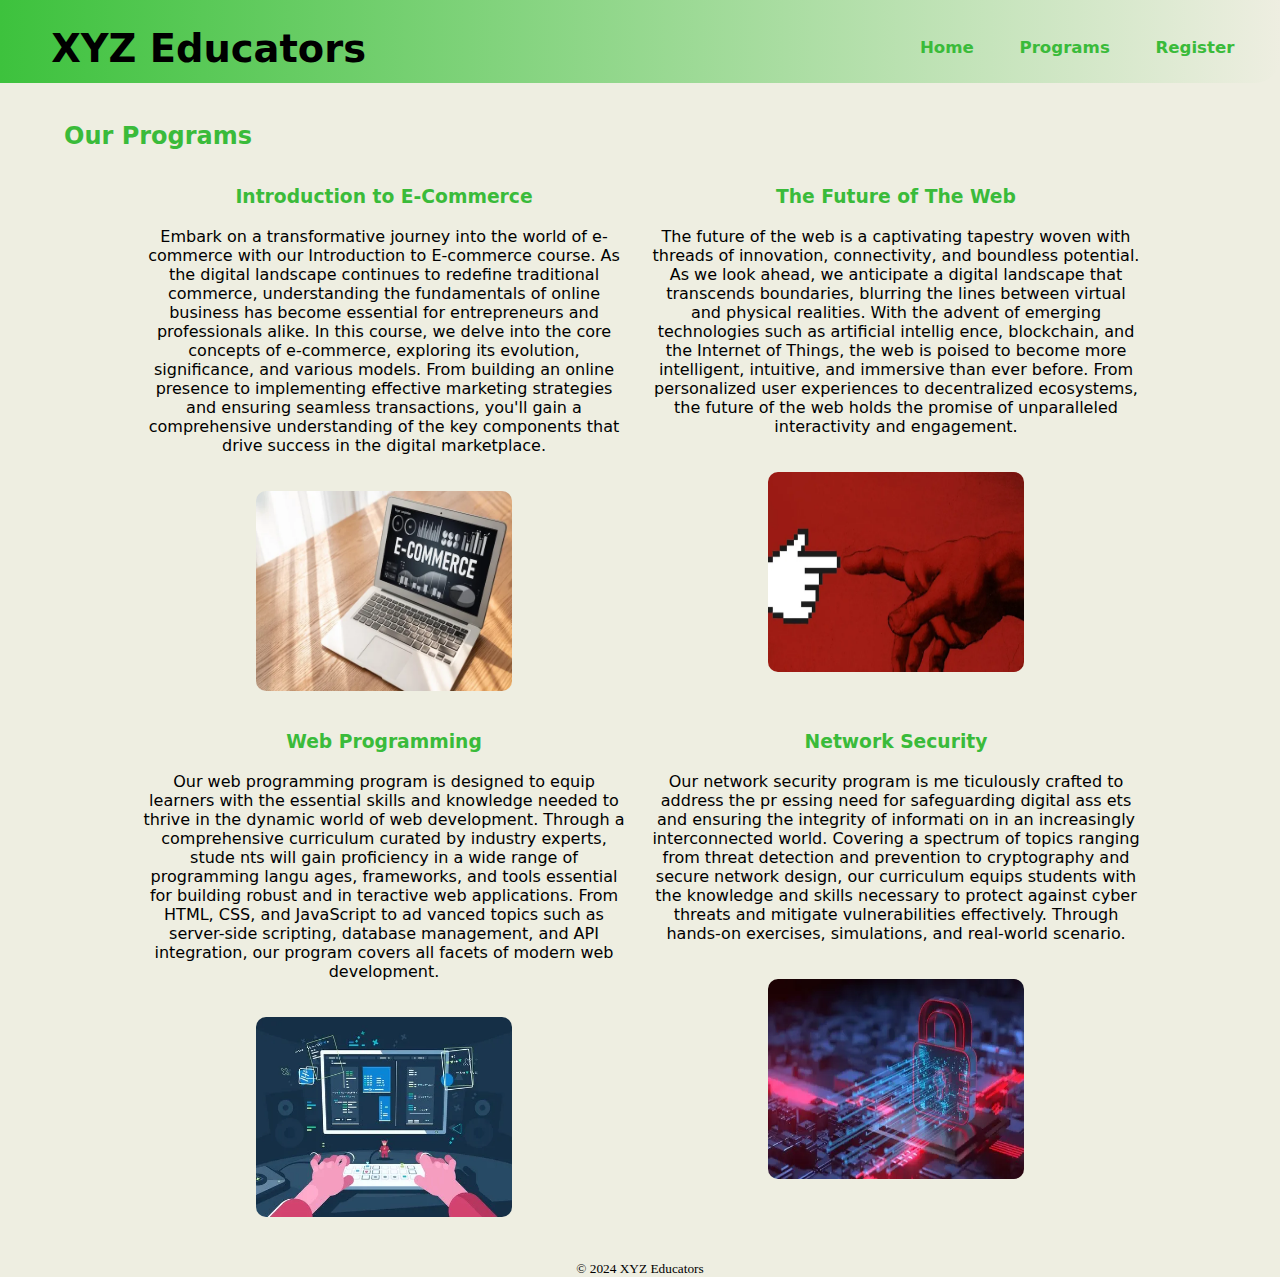
==== programs.html @ 33d13b91 "first commit" ====
<!DOCTYPE html>
<html lang="en">

<head>
    <meta charset="UTF-8">
    <meta name="viewport" content="width=device-width, initial-scale=1.0">
    <title>XYZ Educators-Programs</title>
    <link rel="stylesheet" href="styles.css">
</head>

<body>
    <div class="wrapper">
        <header class="page-header">
            <h1>XYZ Educators</h1>
            <nav>
                <a href="register.html">Register</a>
                <a href="programs.html">Programs</a>
                <a href="index.html">Home</a>
            </nav>
        </header>

        <div class="our-programs">
            <h2>Our Programs</h2>

            <div class="program-cols">
                <div class="program-col">
                    <h3>Introduction to E-Commerce</h3>
                    <p>Embark on a transformative journey into the world of e-commerce with our
                        Introduction to E-commerce course. As the digital landscape continues
                        to redefine traditional commerce, understanding the fundamentals of
                        online business has become essential for entrepreneurs and
                        professionals alike. In this course, we delve into the core
                        concepts of e-commerce, exploring its evolution, significance,
                        and various models. From building an online presence to implementing
                        effective marketing strategies and ensuring seamless transactions,
                        you'll gain a comprehensive understanding of the key components that
                        drive success in the digital marketplace.
                    </p>

                    <div class="prog-pic"><img src="ecom.webp" alt=""></div>
                </div>

                <div class="program-col">
                    <h3>The Future of The Web</h3>
                    <p>The future of the web is a captivating tapestry woven with
                        threads of innovation, connectivity, and boundless potential.
                        As we look ahead, we anticipate a digital landscape that transcends
                        boundaries, blurring the lines between virtual and physical realities.
                        With the advent of emerging technologies such as artificial intellig
                        ence, blockchain, and the Internet of Things, the web is poised to
                        become more intelligent, intuitive, and immersive than ever before.
                        From personalized user experiences to decentralized ecosystems, the
                        future of the web holds the promise of unparalleled interactivity and
                        engagement.
                    </p>
                    <div class="prog-pic"><img src="Artificial-Intelligence.webp" alt=""></div>
                </div>


                <div class="program-col">
                    <h3>Web Programming</h3>
                    <p>Our web programming program is designed to equip
                        learners with the essential skills and knowledge needed
                        to thrive in the dynamic world of web development. Through
                        a comprehensive curriculum curated by industry experts, stude
                        nts will gain proficiency in a wide range of programming langu
                        ages, frameworks, and tools essential for building robust and in
                        teractive web applications. From HTML, CSS, and JavaScript to ad
                        vanced topics such as server-side scripting, database management,
                        and API integration, our program covers all facets of modern web
                        development.

                    </p>
                    <div class="prog-pic"><img src="webprog.webp" alt=""></div>
                </div>

                <div class="program-col">
                    <h3>Network Security</h3>
                    <p>Our network security program is me
                        ticulously crafted to address the pr

                        essing need for safeguarding digital ass
                        ets and ensuring the integrity of informati
                        on in an increasingly interconnected world.
                        Covering a spectrum of topics ranging from threat
                        detection and prevention to cryptography and secure
                        network design, our curriculum equips students with
                        the knowledge and skills necessary to protect against
                        cyber threats and mitigate vulnerabilities effectively.
                        Through hands-on exercises, simulations,
                        and real-world scenario.

                    <div class="prog-pic"><img src="netsec.webp" alt=""></div>
                </div>

            </div>

            <footer><small> &copy 2024 XYZ Educators </small></footer>
        </div> 









        </div>
    
    
  



</body>




</html>
---- styles.css ----
* {
    margin: 0;
    padding: 0;
}


body {
    background-color: rgb(238, 238, 225);
}

header nav {
    display: inline;


}

nav a {
    padding-right: 20px;
    text-decoration: none;
    float: right;
    margin-right: 2%;
    padding-top: 1%;
    font-size: 1.3vw;
    font-family: system-ui, -apple-system, BlinkMacSystemFont, 'Segoe UI', Roboto, Oxygen, Ubuntu, Cantarell, 'Open Sans', 'Helvetica Neue', sans-serif;
    font-weight: bold;
    color: rgb(58, 187, 58);
}

nav a:hover {
    color: red;
}




header h1 {
    display: inline;
    padding-left: 4%;
    font-family: system-ui, -apple-system, BlinkMacSystemFont, 'Segoe UI', Roboto, Oxygen, Ubuntu, Cantarell, 'Open Sans', 'Helvetica Neue', sans-serif;
    font-size: 3vw;
}

header {
    padding-top: 2%;
    background-color: #b8d9c8;
    padding-bottom: 1%;
    width: 100%;
    border-bottom-right-radius: 25px;
    background: linear-gradient(to right, rgb(61, 194, 61), rgb(238, 238, 225));
}

.about-us h2 {
    color: rgb(61, 194, 61);
    font-family: system-ui, -apple-system, BlinkMacSystemFont, 'Segoe UI', Roboto, Oxygen, Ubuntu, Cantarell, 'Open Sans', 'Helvetica Neue', sans-serif;
    font-size: xx-large;

}



.about-us-header {
    margin-top: 2%;
    margin-left: 2%;
}

.about-us h4 {
    margin-top: 2%;
    width: 80%;
    padding-left: 4%;
    padding-right: 10%;
    font-size: large;

    font-family: system-ui, -apple-system, BlinkMacSystemFont, 'Segoe UI', Roboto, Oxygen, Ubuntu, Cantarell, 'Open Sans', 'Helvetica Neue', sans-serif;
}

.about-us-text {
    display: grid;
    grid-template-columns: repeat(2, 1fr);
    padding-top: 3%;

}


.about-us blockquote {
    padding-top: 5%;
    margin-left: 5%;
    font-family: system-ui, -apple-system, BlinkMacSystemFont, 'Segoe UI', Roboto, Oxygen, Ubuntu, Cantarell, 'Open Sans', 'Helvetica Neue', sans-serif;
}



.img-box {

    padding-right: 2%;

}

.img-box img {
    width: 80%;
    border-radius: 25px;

}

.contact-info {
    font-family: system-ui, -apple-system, BlinkMacSystemFont, 'Segoe UI', Roboto, Oxygen, Ubuntu, Cantarell, 'Open Sans', 'Helvetica Neue', sans-serif;
    margin-left: 5%;
    margin-top: 20%;
}


.contact-info p {
    line-height: 30px;
}

.contact-info em {
    color: rgb(58, 187, 58);
}

.contact-info a {
    color: rgb(58, 187, 58);


}

footer {
    text-align: center;
    bottom: 0;
    margin-top: 3%;
}



/* programs.html */


.our-programs h2 {
    padding-left: 5%;
    font-family: system-ui, -apple-system, BlinkMacSystemFont, 'Segoe UI', Roboto, Oxygen, Ubuntu, Cantarell, 'Open Sans', 'Helvetica Neue', sans-serif;
    color: rgb(58, 187, 58);
    padding-top: 3%;

}

.program-cols {
    width: 80%;
    text-align: center;
    display: grid;
    grid-template-columns: repeat(2, 3fr);
    margin: auto;

}

.program-col p,
h3 {
    text-align: center;
    padding: 2%;
    margin: auto;
    max-height: 70%;
    font-family: system-ui, -apple-system, BlinkMacSystemFont, 'Segoe UI', Roboto, Oxygen, Ubuntu, Cantarell, 'Open Sans', 'Helvetica Neue', sans-serif;
}


.program-col h3 {
    color: rgb(58, 187, 58);
    margin-top: 5%;
}


.program-col p {
    margin-bottom: 5%;

}


.prog-pic {
    width: 50%;
    margin: auto;
    padding: auto;

}

.prog-pic img {
    width: 100%;
    text-align: center;
    border-radius: 10px;
    height: 200px;

}

/* register.html */

.form-box {
    margin-left: 5%;
    margin-top: 3%;
}

.input-box {
    display: flex;
    margin-top: 1%;
}

.input-box label {
    width: 200px;
    margin-right: 30px;
    font-size: x-large;
    font-family: system-ui, -apple-system, BlinkMacSystemFont, 'Segoe UI', Roboto, Oxygen, Ubuntu, Cantarell, 'Open Sans', 'Helvetica Neue', sans-serif;
    font-weight: bold;
    color: rgb(58, 187, 58);
}

.input-box input {
    border-radius: 5px;
    width: 50vw;
    font-size: x-large;
    font-family: system-ui, -apple-system, BlinkMacSystemFont, 'Segoe UI', Roboto, Oxygen, Ubuntu, Cantarell, 'Open Sans', 'Helvetica Neue', sans-serif;
}

table {
    border-collapse: collapse;
    border: solid rgb(58, 187, 58) 2px;
    text-align: center;
    margin: auto;
    width: 80%;

}



.table-box tr,
td,
th {
    border: solid rgb(58, 187, 58) 2px;
}

.table-box td,
th {
    padding: 2% 10px 2%;
    font-size: x-large;
    font-weight: bold;
    font-family: system-ui, -apple-system, BlinkMacSystemFont, 'Segoe UI', Roboto, Oxygen, Ubuntu, Cantarell, 'Open Sans', 'Helvetica Neue', sans-serif;
}


.table-box {
    margin: auto;
    margin-top: 5%;
}

.colored-row {
    background-color: #b8d9c8;
}

.dinner-box {
    margin: auto;
    text-align: center;
    margin-top: 2%;
    color: rgb(58, 187, 58);
    font-size: x-large;
    font-weight: bold;
    font-family: system-ui, -apple-system, BlinkMacSystemFont, 'Segoe UI', Roboto, Oxygen, Ubuntu, Cantarell, 'Open Sans', 'Helvetica Neue', sans-serif;

}

#ecom-check {
    height: 20px;
    width: 20px;
    border-radius: 25px;
}

#future-check {
    height: 20px;
    width: 20px;
    border-radius: 25px;
}

#web-check {
    height: 20px;
    width: 20px;
    border-radius: 25px;
}

#net-check {
    height: 20px;
    width: 20px;
    border-radius: 25px;
}

#dinner-check {
    height: 20px;
    width: 20px;
    border-radius: 25px;
}

#ecom-check:hover {
    border-width: 3px;
    border-color: rgb(58, 187, 58);
}

#future-check:hover {
    border-width: 3px;
    border-color: rgb(58, 187, 58);

}

#web-check:hover {
    border-width: 5px;
    border-color: rgb(58, 187, 58);

}

#net-check:hover {
    border-width: 3px;
    border-color: rgb(58, 187, 58);

}

#dinner-check:hover {
    border-width: 3px;
    border-color: rgb(58, 187, 58);

}





.total-box {
    text-align: center;
    margin-top: 3%;
    margin-right: 5%;
}

.total-box label {
    font-size: x-large;
    color: rgb(58, 187, 58);
    font-family: system-ui, -apple-system, BlinkMacSystemFont, 'Segoe UI', Roboto, Oxygen, Ubuntu, Cantarell, 'Open Sans', 'Helvetica Neue', sans-serif;
    font-weight: bold;
    padding-right: 1%;
    text-align: center;

}

.total-box input {
    height: 40px;
    color: rgb(58, 187, 58);
    font-family: system-ui, -apple-system, BlinkMacSystemFont, 'Segoe UI', Roboto, Oxygen, Ubuntu, Cantarell, 'Open Sans', 'Helvetica Neue', sans-serif;
    font-weight: bold;
    text-align: left;
    font-size: xx-large;
    max-width: 100px;

}

#calc-button {
    display: block;
    text-align: center;
    margin: auto;
    margin-top: 3%;
    margin-bottom: 3%;
    padding: 10px;
    font-size: x-large;
    color: black;
    background-color: #b8d9c8;
    font-weight: bold;
    font-family: system-ui, -apple-system, BlinkMacSystemFont, 'Segoe UI', Roboto, Oxygen, Ubuntu, Cantarell, 'Open Sans', 'Helvetica Neue', sans-serif;
}

#calc-button:hover {
    border-width: 4px;
    color: rgb(58, 187, 58);
    border-color: rgb(58, 187, 58);
}

#submit-button {

    display: inline;
    text-align: center;
    margin: auto;
    margin-top: 3%;
    margin-bottom: 3%;
    margin-left: 5%;
    padding: 10px;
    font-size: x-large;
    color: black;
    background-color: #b8d9c8;
    font-weight: bold;
    font-family: system-ui, -apple-system, BlinkMacSystemFont, 'Segoe UI', Roboto, Oxygen, Ubuntu, Cantarell, 'Open Sans', 'Helvetica Neue', sans-serif;


}

#submit-button:hover {
    border-width: 4px;
    color: rgb(58, 187, 58);
    border-color: rgb(58, 187, 58);
}

.invalid-purchase {
    color: red;
    margin-top: 2%;


}

.invalid-form {
    color: red;
    text-align: left;
    font-family: system-ui, -apple-system, BlinkMacSystemFont, 'Segoe UI', Roboto, Oxygen, Ubuntu, Cantarell, 'Open Sans', 'Helvetica Neue', sans-serif;
    margin-top: 2%;
    
}
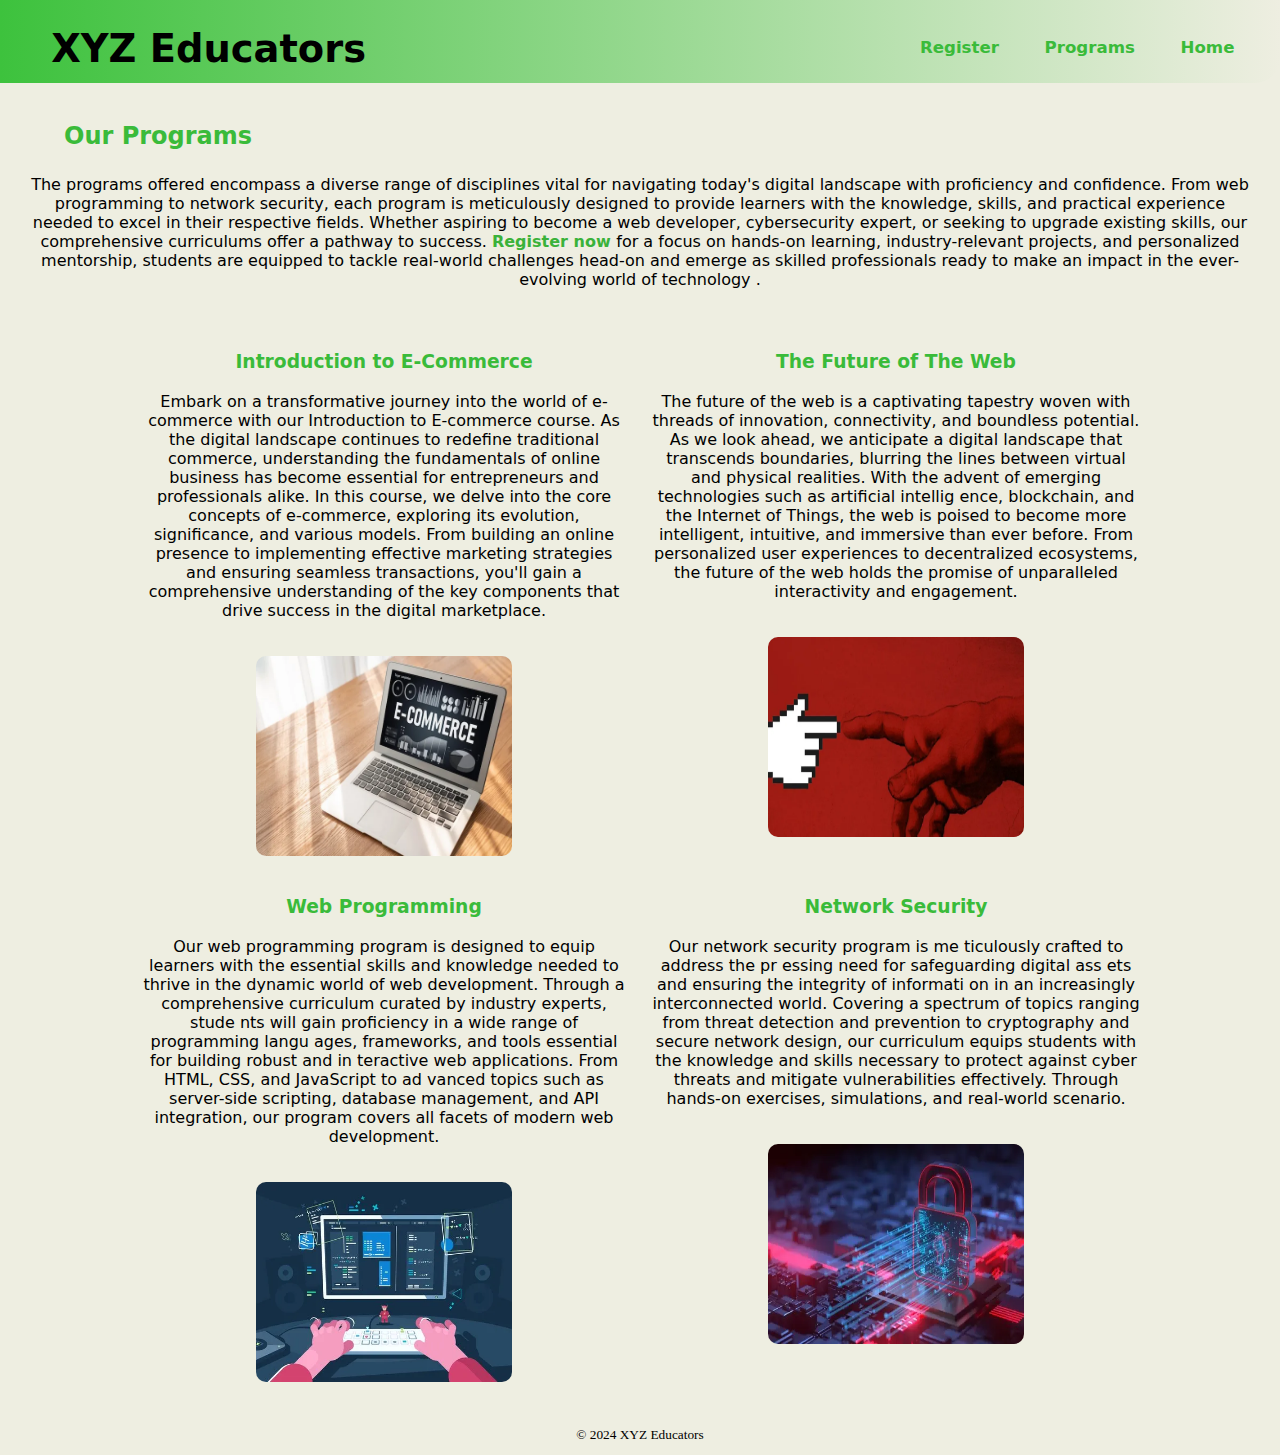
==== commit 92a1ebef: "Finishing  Touches" ====
--- a/programs.html
+++ b/programs.html
@@ -12,15 +12,35 @@
     <div class="wrapper">
         <header class="page-header">
             <h1>XYZ Educators</h1>
-            <nav>
-                <a href="register.html">Register</a>
-                <a href="programs.html">Programs</a>
-                <a href="index.html">Home</a>
+            <nav><a href="index.html">Home</a>
+               <a href="programs.html">Programs</a> 
+               <a href="register.html">Register</a>
+                
+                
             </nav>
         </header>
 
         <div class="our-programs">
             <h2>Our Programs</h2>
+
+            <p>The programs offered encompass a diverse range of disciplines vital 
+                for navigating today's digital landscape with proficiency and confidence.
+                 From web programming to network security, each program is meticulously 
+                 designed to provide learners with the knowledge, skills, and practical
+                  experience needed to excel in their respective fields. Whether aspiring 
+                  to become a web developer, cybersecurity expert, or seeking to upgrade
+                   existing skills, our comprehensive curriculums offer a pathway to success.
+                    <a href="register.html">Register now </a> for a focus on hands-on learning, industry-relevant projects, and 
+                    personalized mentorship, students are equipped to tackle real-world 
+                    challenges head-on and emerge as skilled professionals ready to 
+                make an impact in the ever-evolving world of technology 
+                
+                
+                .</p>
+
+
+
+
 
             <div class="program-cols">
                 <div class="program-col">
--- a/styles.css
+++ b/styles.css
@@ -8,23 +8,7 @@
     background-color: rgb(238, 238, 225);
 }
 
-header nav {
-    display: inline;
-
-
-}
-
-nav a {
-    padding-right: 20px;
-    text-decoration: none;
-    float: right;
-    margin-right: 2%;
-    padding-top: 1%;
-    font-size: 1.3vw;
-    font-family: system-ui, -apple-system, BlinkMacSystemFont, 'Segoe UI', Roboto, Oxygen, Ubuntu, Cantarell, 'Open Sans', 'Helvetica Neue', sans-serif;
-    font-weight: bold;
-    color: rgb(58, 187, 58);
-}
+
 
 nav a:hover {
     color: red;
@@ -40,14 +24,7 @@
     font-size: 3vw;
 }
 
-header {
-    padding-top: 2%;
-    background-color: #b8d9c8;
-    padding-bottom: 1%;
-    width: 100%;
-    border-bottom-right-radius: 25px;
-    background: linear-gradient(to right, rgb(61, 194, 61), rgb(238, 238, 225));
-}
+
 
 .about-us h2 {
     color: rgb(61, 194, 61);
@@ -58,27 +35,7 @@
 
 
 
-.about-us-header {
-    margin-top: 2%;
-    margin-left: 2%;
-}
-
-.about-us h4 {
-    margin-top: 2%;
-    width: 80%;
-    padding-left: 4%;
-    padding-right: 10%;
-    font-size: large;
-
-    font-family: system-ui, -apple-system, BlinkMacSystemFont, 'Segoe UI', Roboto, Oxygen, Ubuntu, Cantarell, 'Open Sans', 'Helvetica Neue', sans-serif;
-}
-
-.about-us-text {
-    display: grid;
-    grid-template-columns: repeat(2, 1fr);
-    padding-top: 3%;
-
-}
+
 
 
 .about-us blockquote {
@@ -89,17 +46,7 @@
 
 
 
-.img-box {
-
-    padding-right: 2%;
-
-}
-
-.img-box img {
-    width: 80%;
-    border-radius: 25px;
-
-}
+
 
 .contact-info {
     font-family: system-ui, -apple-system, BlinkMacSystemFont, 'Segoe UI', Roboto, Oxygen, Ubuntu, Cantarell, 'Open Sans', 'Helvetica Neue', sans-serif;
@@ -126,6 +73,7 @@
     text-align: center;
     bottom: 0;
     margin-top: 3%;
+    margin-bottom: 1%;
 }
 
 
@@ -139,6 +87,22 @@
     color: rgb(58, 187, 58);
     padding-top: 3%;
 
+}
+
+.our-programs p
+ {  
+    text-align: center;
+    padding: 2%;
+    margin: auto;
+    max-height: 70%;
+    font-family: system-ui, -apple-system, BlinkMacSystemFont, 'Segoe UI', Roboto, Oxygen, Ubuntu, Cantarell, 'Open Sans', 'Helvetica Neue', sans-serif;
+}
+
+.our-programs a{
+    font-family: system-ui, -apple-system, BlinkMacSystemFont, 'Segoe UI', Roboto, Oxygen, Ubuntu, Cantarell, 'Open Sans', 'Helvetica Neue', sans-serif;
+    text-decoration: none;
+    color: rgb(58, 178, 58);
+    font-weight: bold;
 }
 
 .program-cols {
@@ -407,5 +371,360 @@
     text-align: left;
     font-family: system-ui, -apple-system, BlinkMacSystemFont, 'Segoe UI', Roboto, Oxygen, Ubuntu, Cantarell, 'Open Sans', 'Helvetica Neue', sans-serif;
     margin-top: 2%;
-    
+
+}
+
+/* Media Queries */
+
+
+@media only screen and (min-width: 1000px) {
+
+    header nav {
+        display: inline;
+
+
+    }
+
+    nav a {
+        padding-right: 20px;
+        text-decoration: none;
+        float: right;
+        margin-right: 2%;
+        padding-top: 1%;
+        font-size: 1.3vw;
+        font-family: system-ui, -apple-system, BlinkMacSystemFont, 'Segoe UI', Roboto, Oxygen, Ubuntu, Cantarell, 'Open Sans', 'Helvetica Neue', sans-serif;
+        font-weight: bold;
+        color: rgb(58, 187, 58);
+    }
+
+    header {
+        padding-top: 2%;
+        padding-bottom: 1%;
+        width: 100%;
+        border-bottom-right-radius: 25px;
+        background: linear-gradient(to right, rgb(61, 194, 61), rgb(238, 238, 225));
+    }
+
+    .about-us h4 {
+        margin-top: 2%;
+        width: 80%;
+        padding-left: 4%;
+        padding-right: 10%;
+        font-size: large;
+
+        font-family: system-ui, -apple-system, BlinkMacSystemFont, 'Segoe UI', Roboto, Oxygen, Ubuntu, Cantarell, 'Open Sans', 'Helvetica Neue', sans-serif;
+    }
+
+    .about-us-text {
+        display: grid;
+        grid-template-columns: repeat(2, 1fr);
+        padding-top: 3%;
+
+    }
+
+    .about-us h2 {
+        color: rgb(61, 194, 61);
+        font-family: system-ui, -apple-system, BlinkMacSystemFont, 'Segoe UI', Roboto, Oxygen, Ubuntu, Cantarell, 'Open Sans', 'Helvetica Neue', sans-serif;
+        font-size: xx-large;
+
+    }
+
+
+
+    .about-us-header {
+        margin-top: 2%;
+        margin-left: 2%;
+    }
+
+    .about-us h4 {
+        margin-top: 2%;
+        width: 80%;
+        padding-left: 4%;
+        padding-right: 10%;
+        font-size: large;
+
+        font-family: system-ui, -apple-system, BlinkMacSystemFont, 'Segoe UI', Roboto, Oxygen, Ubuntu, Cantarell, 'Open Sans', 'Helvetica Neue', sans-serif;
+    }
+
+    .about-us-text {
+
+        padding-top: 3%;
+
+    }
+
+
+    .img-box {
+
+        padding-right: 2%;
+
+    }
+
+    .img-box img {
+        width: 80%;
+        border-radius: 25px;
+
+    }
+
+
+
+    .our-programs h2 {
+        padding-left: 5%;
+        font-family: system-ui, -apple-system, BlinkMacSystemFont, 'Segoe UI', Roboto, Oxygen, Ubuntu, Cantarell, 'Open Sans', 'Helvetica Neue', sans-serif;
+        color: rgb(58, 187, 58);
+        padding-top: 3%;
+    
+    }
+    
+    .program-cols {
+        width: 80%;
+        text-align: center;
+        display: grid;
+        grid-template-columns: repeat(2, 3fr);
+        margin: auto;
+    
+    }
+    
+    .program-col p,
+    h3 {
+        text-align: center;
+        padding: 2%;
+        margin: auto;
+        max-height: 70%;
+        font-family: system-ui, -apple-system, BlinkMacSystemFont, 'Segoe UI', Roboto, Oxygen, Ubuntu, Cantarell, 'Open Sans', 'Helvetica Neue', sans-serif;
+    }
+    
+    
+    .program-col h3 {
+        color: rgb(58, 187, 58);
+        margin-top: 5%;
+    }
+    
+    
+    .program-col p {
+        margin-bottom: 5%;
+    
+    }
+
+}
+
+
+
+
+
+
+
+
+@media only screen and (min-width: 650px) and (max-width: 999px) {
+
+
+
+
+
+    nav a {
+        font-size: 2vw;
+        display: block;
+        text-decoration: none;
+        font-size: 2vw;
+        font-family: system-ui, -apple-system, BlinkMacSystemFont, 'Segoe UI', Roboto, Oxygen, Ubuntu, Cantarell, 'Open Sans', 'Helvetica Neue', sans-serif;
+        font-weight: bold;
+        color: #f5f5f5;
+        text-align: center;
+        border: solid 1px #f5f5f5;
+        padding: 10px;
+
+    }
+
+    nav {
+        display: block;
+        float: none;
+        background-color: #b8d9c8;
+        margin-top: 2%;
+    }
+
+    header {
+        padding-top: 2%;
+
+        border-bottom-right-radius: 25px;
+        background: linear-gradient(to bottom, rgb(58, 178, 58), rgb(238, 238, 225));
+    }
+
+    .about-us h4 {
+        margin-top: 2%;
+        width: 80%;
+        font-size: large;
+        display: block;
+        margin: auto;
+        font-family: system-ui, -apple-system, BlinkMacSystemFont, 'Segoe UI', Roboto, Oxygen, Ubuntu, Cantarell, 'Open Sans', 'Helvetica Neue', sans-serif;
+    }
+
+    .about-us-text {
+        padding-top: 3%;
+        text-align: center;
+    }
+
+    .about-us h2 {
+        color: rgb(61, 194, 61);
+        font-family: system-ui, -apple-system, BlinkMacSystemFont, 'Segoe UI', Roboto, Oxygen, Ubuntu, Cantarell, 'Open Sans', 'Helvetica Neue', sans-serif;
+        font-size: xx-large;
+        text-align: center;
+    }
+
+
+
+    .about-us-header {
+        margin-top: 2%;
+
+        
+    }
+
+    
+
+    .contact-info {
+        font-family: system-ui, -apple-system, BlinkMacSystemFont, 'Segoe UI', Roboto, Oxygen, Ubuntu, Cantarell, 'Open Sans', 'Helvetica Neue', sans-serif;
+        margin-left: 5%;
+        margin-top: 5%;
+        margin-bottom: 5%;
+    }
+
+    .img-box {
+        margin: auto;
+
+    }
+
+    .img-box img {
+        width: 100%;
+        border-radius: 25px;
+        margin: auto;
+    }
+
+
+   
+    
+    .program-cols {
+        width: 80%;
+        text-align: center;
+        display: grid;
+        grid-template-columns: repeat(1, 3fr);
+        margin: auto;
+    
+    }
+    
+    
+
+
+
+
+}
+
+@media only screen and (min-width: 280px) and (max-width: 849px) {
+
+
+    nav a {
+        display: block;
+        text-decoration: none;
+        font-size: 2.6vw;
+        font-family: system-ui, -apple-system, BlinkMacSystemFont, 'Segoe UI', Roboto, Oxygen, Ubuntu, Cantarell, 'Open Sans', 'Helvetica Neue', sans-serif;
+        font-weight: bold;
+        color: #f5f5f5;
+        text-align: center;
+        border: solid 1px #f5f5f5;
+        padding: 10px;
+
+    }
+
+    header {
+        padding-top: 2%;
+        border-bottom-right-radius: 25px;
+        background: linear-gradient(to bottom, rgb(58, 178, 58), rgb(238, 238, 225));
+    }
+
+    nav {
+        display: block;
+        float: none;
+        background-color: #b8d9c8;
+        margin-top: 2%;
+        width: 100%;
+    }
+
+
+    .about-us h4 {
+        width: 90%;
+        margin-top: 2%;
+        margin-left: 3%;
+        margin-right: 2%;
+        text-align: center;
+        font-size: large;
+        display: block;
+        font-family: system-ui, -apple-system, BlinkMacSystemFont, 'Segoe UI', Roboto, Oxygen, Ubuntu, Cantarell, 'Open Sans', 'Helvetica Neue', sans-serif;
+    }
+
+    .about-us-text {
+        padding-top: 3%;
+        text-align: center;
+    }
+
+    .about-us h2 {
+        color: rgb(61, 194, 61);
+        font-family: system-ui, -apple-system, BlinkMacSystemFont, 'Segoe UI', Roboto, Oxygen, Ubuntu, Cantarell, 'Open Sans', 'Helvetica Neue', sans-serif;
+        font-size: xx-large;
+
+    }
+
+
+
+    .about-us-header {
+        margin-top: 2%;
+        text-align: center;
+    }
+
+    
+
+    .contact-info {
+        font-family: system-ui, -apple-system, BlinkMacSystemFont, 'Segoe UI', Roboto, Oxygen, Ubuntu, Cantarell, 'Open Sans', 'Helvetica Neue', sans-serif;
+        margin-top: 5%;
+        margin-bottom: 5%;
+    }
+
+    .img-box {
+        margin: auto;
+
+    }
+
+    .img-box img {
+        width: 100%;
+        border-radius: 25px;
+        margin: auto;
+    }
+
+
+    footer{
+        margin-bottom: 4%;
+    }
+
+
+    
+    
+    .program-cols {
+        width: 80%;
+        text-align: center;
+        display: grid;
+        grid-template-columns: repeat(1, 3fr);
+        margin: auto;
+    
+    }
+    
+ 
+    
+ 
+    
+    
+
+
+
+
+
+
+
+
+
 }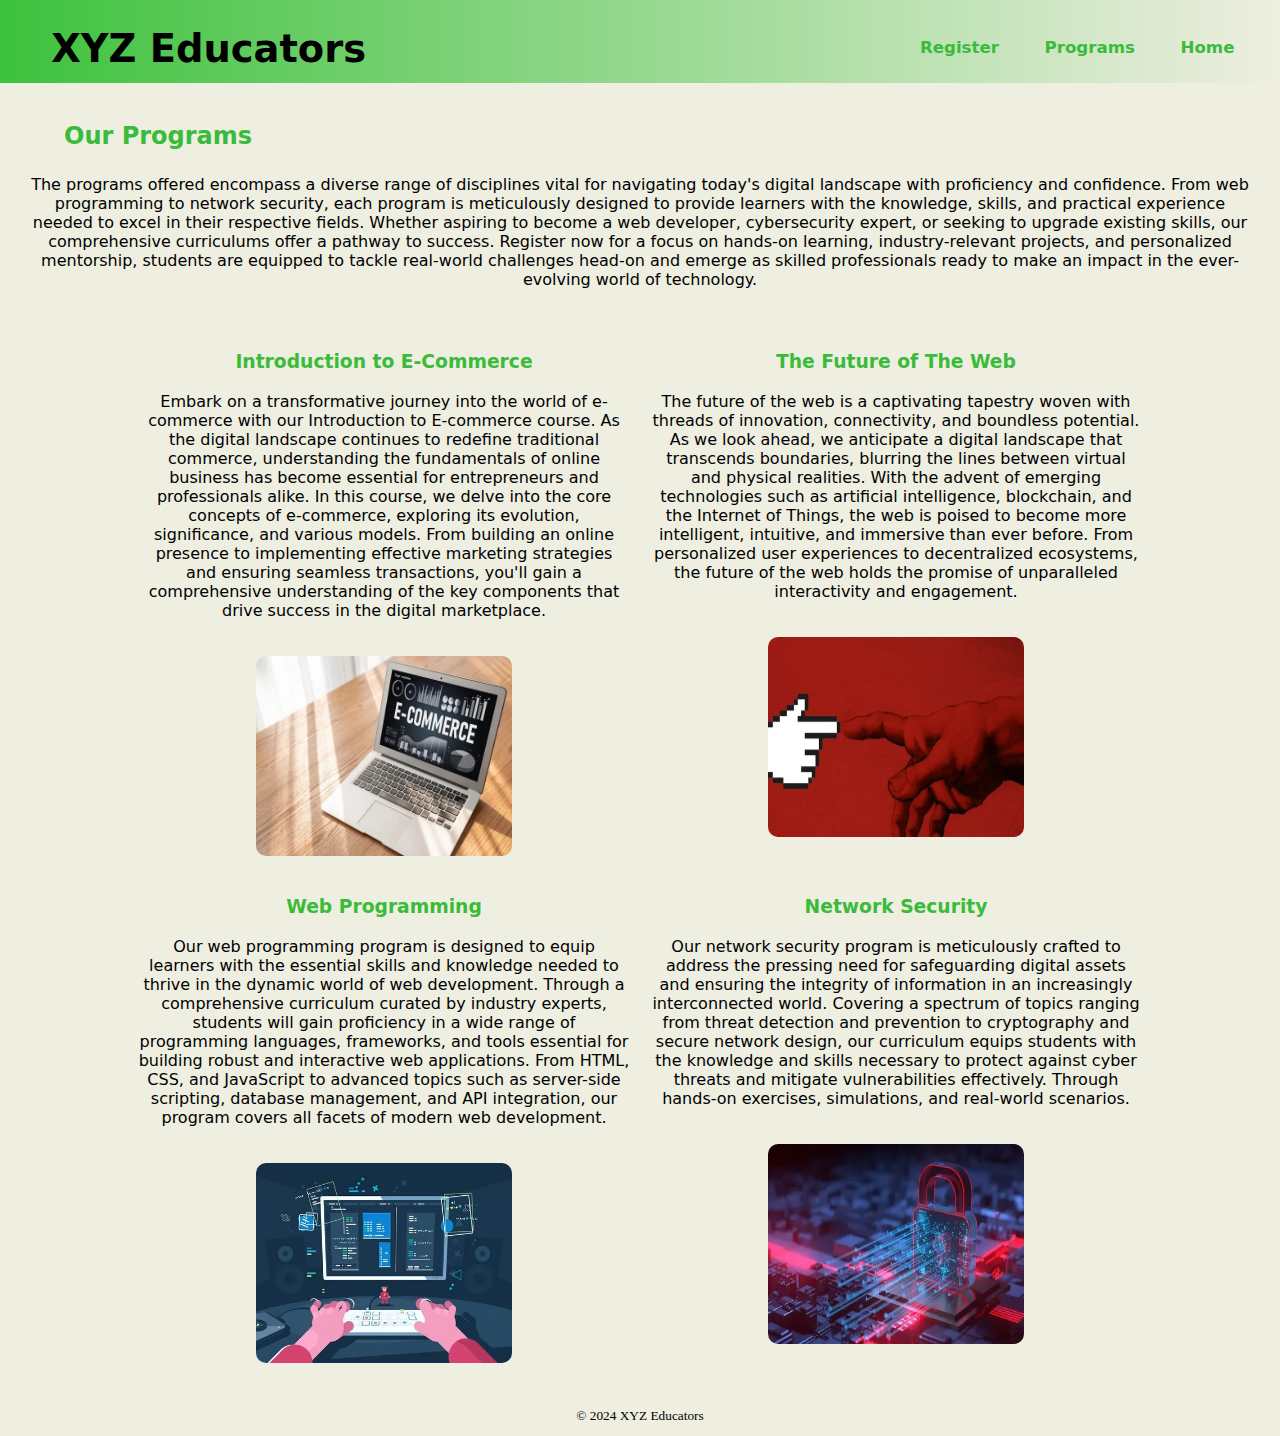
==== commit ff5927e5: "Added Comments and Favicon" ====
--- a/programs.html
+++ b/programs.html
@@ -1,141 +1,83 @@
-<!DOCTYPE html>
-<html lang="en">
 
-<head>
-    <meta charset="UTF-8">
-    <meta name="viewport" content="width=device-width, initial-scale=1.0">
-    <title>XYZ Educators-Programs</title>
-    <link rel="stylesheet" href="styles.css">
-</head>
+<!-- 
+    Trevor Kulczycki-McIntyre
+    Assignment 2
+    Internet Programming section 00001
+ -->
 
-<body>
-    <div class="wrapper">
-        <header class="page-header">
-            <h1>XYZ Educators</h1>
-            <nav><a href="index.html">Home</a>
-               <a href="programs.html">Programs</a> 
-               <a href="register.html">Register</a>
-                
-                
-            </nav>
-        </header>
-
-        <div class="our-programs">
-            <h2>Our Programs</h2>
-
-            <p>The programs offered encompass a diverse range of disciplines vital 
-                for navigating today's digital landscape with proficiency and confidence.
-                 From web programming to network security, each program is meticulously 
-                 designed to provide learners with the knowledge, skills, and practical
-                  experience needed to excel in their respective fields. Whether aspiring 
-                  to become a web developer, cybersecurity expert, or seeking to upgrade
-                   existing skills, our comprehensive curriculums offer a pathway to success.
-                    <a href="register.html">Register now </a> for a focus on hands-on learning, industry-relevant projects, and 
-                    personalized mentorship, students are equipped to tackle real-world 
-                    challenges head-on and emerge as skilled professionals ready to 
-                make an impact in the ever-evolving world of technology 
-                
-                
-                .</p>
-
-
-
-
-
-            <div class="program-cols">
-                <div class="program-col">
-                    <h3>Introduction to E-Commerce</h3>
-                    <p>Embark on a transformative journey into the world of e-commerce with our
-                        Introduction to E-commerce course. As the digital landscape continues
-                        to redefine traditional commerce, understanding the fundamentals of
-                        online business has become essential for entrepreneurs and
-                        professionals alike. In this course, we delve into the core
-                        concepts of e-commerce, exploring its evolution, significance,
-                        and various models. From building an online presence to implementing
-                        effective marketing strategies and ensuring seamless transactions,
-                        you'll gain a comprehensive understanding of the key components that
-                        drive success in the digital marketplace.
-                    </p>
-
-                    <div class="prog-pic"><img src="ecom.webp" alt=""></div>
-                </div>
-
-                <div class="program-col">
-                    <h3>The Future of The Web</h3>
-                    <p>The future of the web is a captivating tapestry woven with
-                        threads of innovation, connectivity, and boundless potential.
-                        As we look ahead, we anticipate a digital landscape that transcends
-                        boundaries, blurring the lines between virtual and physical realities.
-                        With the advent of emerging technologies such as artificial intellig
-                        ence, blockchain, and the Internet of Things, the web is poised to
-                        become more intelligent, intuitive, and immersive than ever before.
-                        From personalized user experiences to decentralized ecosystems, the
-                        future of the web holds the promise of unparalleled interactivity and
-                        engagement.
-                    </p>
-                    <div class="prog-pic"><img src="Artificial-Intelligence.webp" alt=""></div>
-                </div>
-
-
-                <div class="program-col">
-                    <h3>Web Programming</h3>
-                    <p>Our web programming program is designed to equip
-                        learners with the essential skills and knowledge needed
-                        to thrive in the dynamic world of web development. Through
-                        a comprehensive curriculum curated by industry experts, stude
-                        nts will gain proficiency in a wide range of programming langu
-                        ages, frameworks, and tools essential for building robust and in
-                        teractive web applications. From HTML, CSS, and JavaScript to ad
-                        vanced topics such as server-side scripting, database management,
-                        and API integration, our program covers all facets of modern web
-                        development.
-
-                    </p>
-                    <div class="prog-pic"><img src="webprog.webp" alt=""></div>
-                </div>
-
-                <div class="program-col">
-                    <h3>Network Security</h3>
-                    <p>Our network security program is me
-                        ticulously crafted to address the pr
-
-                        essing need for safeguarding digital ass
-                        ets and ensuring the integrity of informati
-                        on in an increasingly interconnected world.
-                        Covering a spectrum of topics ranging from threat
-                        detection and prevention to cryptography and secure
-                        network design, our curriculum equips students with
-                        the knowledge and skills necessary to protect against
-                        cyber threats and mitigate vulnerabilities effectively.
-                        Through hands-on exercises, simulations,
-                        and real-world scenario.
-
-                    <div class="prog-pic"><img src="netsec.webp" alt=""></div>
-                </div>
-
-            </div>
-
-            <footer><small> &copy 2024 XYZ Educators </small></footer>
-        </div> 
-
-
-
-
-
-
-
-
-
-        </div>
+ <!DOCTYPE html>
+ <html lang="en">
+ 
+ <head>
     
+     <meta charset="UTF-8">
+     <meta name="viewport" content="width=device-width, initial-scale=1.0">
     
-  
-
-
-
-</body>
-
-
-
-
-</html>+     <title>XYZ Educators-Programs</title>
+     <link rel="stylesheet" href="styles.css"> <!-- External CSS -->
+     <link rel="icon" href="icon.ico"> <!-- Favicon -->
+ </head>
+ 
+ <body>
+     <div class="wrapper">
+         <!-- Header section -->
+         <header class="page-header">
+             <h1>XYZ Educators</h1>
+             <!-- Navigation links -->
+             <nav>
+                 <a href="index.html">Home</a>
+                 <a href="programs.html">Programs</a>
+                 <a href="register.html">Register</a>
+             </nav>
+         </header>
+ 
+         <!-- Main content section -->
+         <div class="our-programs">
+             <h2>Our Programs</h2>
+ 
+             <!-- Introduction paragraph -->
+             <p>The programs offered encompass a diverse range of disciplines vital for navigating today's digital landscape with proficiency and confidence. From web programming to network security, each program is meticulously designed to provide learners with the knowledge, skills, and practical experience needed to excel in their respective fields. Whether aspiring to become a web developer, cybersecurity expert, or seeking to upgrade existing skills, our comprehensive curriculums offer a pathway to success. Register now for a focus on hands-on learning, industry-relevant projects, and personalized mentorship, students are equipped to tackle real-world challenges head-on and emerge as skilled professionals ready to make an impact in the ever-evolving world of technology.</p>
+ 
+             <!-- Program columns -->
+             <div class="program-cols">
+                 
+                 <div class="program-col">
+                     <h3>Introduction to E-Commerce</h3>
+                     <p>Embark on a transformative journey into the world of e-commerce with our Introduction to E-commerce course. As the digital landscape continues to redefine traditional commerce, understanding the fundamentals of online business has become essential for entrepreneurs and professionals alike. In this course, we delve into the core concepts of e-commerce, exploring its evolution, significance, and various models. From building an online presence to implementing effective marketing strategies and ensuring seamless transactions, you'll gain a comprehensive understanding of the key components that drive success in the digital marketplace.</p>
+                     <!-- Program image -->
+                     <div class="prog-pic"><img src="ecom.webp" alt=""></div>
+                 </div>
+ 
+                 
+                 <div class="program-col">
+                     <h3>The Future of The Web</h3>
+                     <p>The future of the web is a captivating tapestry woven with threads of innovation, connectivity, and boundless potential. As we look ahead, we anticipate a digital landscape that transcends boundaries, blurring the lines between virtual and physical realities. With the advent of emerging technologies such as artificial intelligence, blockchain, and the Internet of Things, the web is poised to become more intelligent, intuitive, and immersive than ever before. From personalized user experiences to decentralized ecosystems, the future of the web holds the promise of unparalleled interactivity and engagement.</p>
+                     <!-- Program image -->
+                     <div class="prog-pic"><img src="Artificial-Intelligence.webp" alt=""></div>
+                 </div>
+ 
+            
+                 <div class="program-col">
+                     <h3>Web Programming</h3>
+                     <p>Our web programming program is designed to equip learners with the essential skills and knowledge needed to thrive in the dynamic world of web development. Through a comprehensive curriculum curated by industry experts, students will gain proficiency in a wide range of programming languages, frameworks, and tools essential for building robust and interactive web applications. From HTML, CSS, and JavaScript to advanced topics such as server-side scripting, database management, and API integration, our program covers all facets of modern web development.</p>
+                     <!-- Program image -->
+                     <div class="prog-pic"><img src="webprog.webp" alt=""></div>
+                 </div>
+ 
+                 
+                 <div class="program-col">
+                     <h3>Network Security</h3>
+                     <p>Our network security program is meticulously crafted to address the pressing need for safeguarding digital assets and ensuring the integrity of information in an increasingly interconnected world. Covering a spectrum of topics ranging from threat detection and prevention to cryptography and secure network design, our curriculum equips students with the knowledge and skills necessary to protect against cyber threats and mitigate vulnerabilities effectively. Through hands-on exercises, simulations, and real-world scenarios.</p>
+                     <!-- Program image -->
+                     <div class="prog-pic"><img src="netsec.webp" alt=""></div>
+                 </div>
+             </div>
+ 
+             <!-- Footer section -->
+             <footer><small>&copy 2024 XYZ Educators</small></footer>
+         </div>
+     </div>
+ </body>
+ 
+ </html>
+ --- a/styles.css
+++ b/styles.css
@@ -1,9 +1,20 @@
+
+/* 
+    Trevor Kulczycki-McIntyre
+    Assignment 2
+    Internet Programming section 00001
+ */
+
+
+
+
+/* Remove Default Padding and Margin */
 * {
     margin: 0;
     padding: 0;
 }
 
-
+/* General Styles */
 body {
     background-color: rgb(238, 238, 225);
 }
@@ -15,26 +26,12 @@
 }
 
 
-
-
-header h1 {
-    display: inline;
-    padding-left: 4%;
-    font-family: system-ui, -apple-system, BlinkMacSystemFont, 'Segoe UI', Roboto, Oxygen, Ubuntu, Cantarell, 'Open Sans', 'Helvetica Neue', sans-serif;
-    font-size: 3vw;
-}
-
-
-
 .about-us h2 {
     color: rgb(61, 194, 61);
     font-family: system-ui, -apple-system, BlinkMacSystemFont, 'Segoe UI', Roboto, Oxygen, Ubuntu, Cantarell, 'Open Sans', 'Helvetica Neue', sans-serif;
     font-size: xx-large;
 
 }
-
-
-
 
 
 
@@ -47,7 +44,7 @@
 
 
 
-
+/* Contact Information */
 .contact-info {
     font-family: system-ui, -apple-system, BlinkMacSystemFont, 'Segoe UI', Roboto, Oxygen, Ubuntu, Cantarell, 'Open Sans', 'Helvetica Neue', sans-serif;
     margin-left: 5%;
@@ -104,7 +101,7 @@
     color: rgb(58, 178, 58);
     font-weight: bold;
 }
-
+/* Program Columns */
 .program-cols {
     width: 80%;
     text-align: center;
@@ -135,7 +132,7 @@
 
 }
 
-
+/* Program Pictures */
 .prog-pic {
     width: 50%;
     margin: auto;
@@ -153,6 +150,7 @@
 
 /* register.html */
 
+/* Form */
 .form-box {
     margin-left: 5%;
     margin-top: 3%;
@@ -178,7 +176,7 @@
     font-size: x-large;
     font-family: system-ui, -apple-system, BlinkMacSystemFont, 'Segoe UI', Roboto, Oxygen, Ubuntu, Cantarell, 'Open Sans', 'Helvetica Neue', sans-serif;
 }
-
+/* Table */
 table {
     border-collapse: collapse;
     border: solid rgb(58, 187, 58) 2px;
@@ -213,7 +211,7 @@
 .colored-row {
     background-color: #b8d9c8;
 }
-
+/* Optional Dinner */
 .dinner-box {
     margin: auto;
     text-align: center;
@@ -225,6 +223,7 @@
 
 }
 
+/* Checkboxes */
 #ecom-check {
     height: 20px;
     width: 20px;
@@ -287,7 +286,7 @@
 
 
 
-
+/* Total Section */
 .total-box {
     text-align: center;
     margin-top: 3%;
@@ -315,6 +314,7 @@
 
 }
 
+/* Calculate and Submit Buttons */
 #calc-button {
     display: block;
     text-align: center;
@@ -358,7 +358,7 @@
     color: rgb(58, 187, 58);
     border-color: rgb(58, 187, 58);
 }
-
+/* Javascript Added Elements */
 .invalid-purchase {
     color: red;
     margin-top: 2%;
@@ -376,15 +376,18 @@
 
 /* Media Queries */
 
-
+/* Large Screens */
 @media only screen and (min-width: 1000px) {
 
     header nav {
         display: inline;
-
-
-    }
-
+    }
+    header h1 {
+        display: inline;
+        padding-left: 4%;
+        font-family: system-ui, -apple-system, BlinkMacSystemFont, 'Segoe UI', Roboto, Oxygen, Ubuntu, Cantarell, 'Open Sans', 'Helvetica Neue', sans-serif;
+        font-size: 3vw;
+    }
     nav a {
         padding-right: 20px;
         text-decoration: none;
@@ -513,11 +516,16 @@
 
 
 
-
+/* Medium Screens */
 @media only screen and (min-width: 650px) and (max-width: 999px) {
 
 
-
+    header h1 {
+        text-align: center;
+        padding-left: 4%;
+        font-family: system-ui, -apple-system, BlinkMacSystemFont, 'Segoe UI', Roboto, Oxygen, Ubuntu, Cantarell, 'Open Sans', 'Helvetica Neue', sans-serif;
+        font-size: 5vw;
+    }
 
 
     nav a {
@@ -615,9 +623,14 @@
 
 
 }
-
+/* Small Screens */
 @media only screen and (min-width: 280px) and (max-width: 849px) {
-
+    header h1 {
+        text-align: center;
+        padding-left: 4%;
+        font-family: system-ui, -apple-system, BlinkMacSystemFont, 'Segoe UI', Roboto, Oxygen, Ubuntu, Cantarell, 'Open Sans', 'Helvetica Neue', sans-serif;
+        font-size: 5vw;
+    }
 
     nav a {
         display: block;
@@ -638,6 +651,9 @@
         background: linear-gradient(to bottom, rgb(58, 178, 58), rgb(238, 238, 225));
     }
 
+   
+    
+
     nav {
         display: block;
         float: none;
